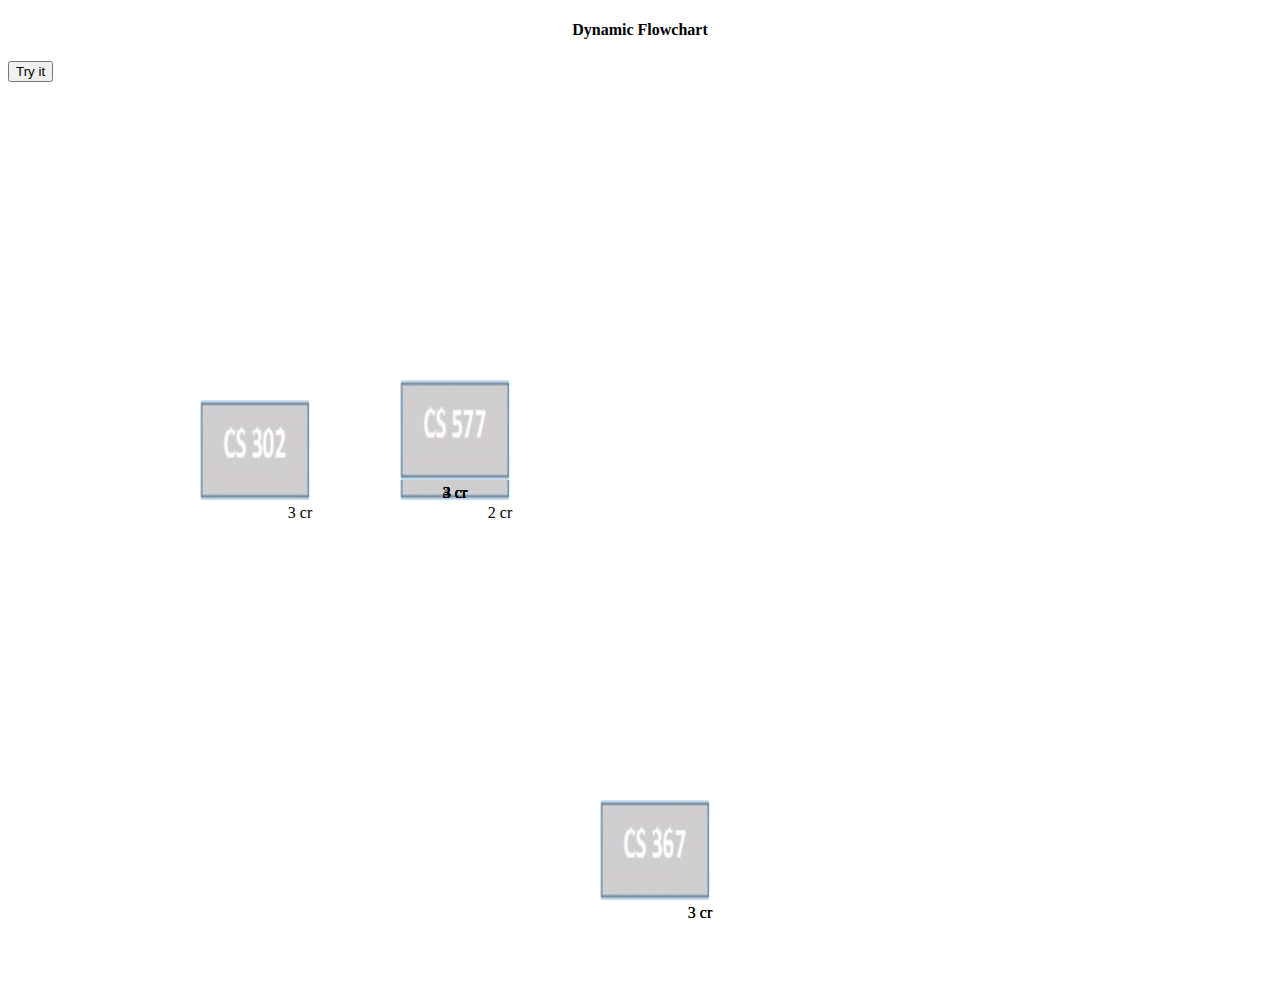
==== Dynamic_Flowchart/index.html @ b7fc39c9 "PICS" ====
<!DOCTYPE html>
<html lang="en">
<head>
	<meta charset="UTF-8">
	<title>Dynamic Flowchart</title>
	<script language="JavaScript">


	</script>
</head>
<body>
<center><h4>Dynamic Flowchart</h4></center>
<button type="button" onclick="myFunction()">Try it</button>


<!--CS 302-->
</DIV>
<DIV style="position: absolute; top:400px; left:200px; width:200px; height:200px">
	<a href="#" onMouseOver="return changeImage302()" onMouseOut= "return changeImageBack302()" ><img
			name="cs 302" src="CS302g.jpg" width="110" height="100" border="0"
			alt="javascript button"></a>
	<center>3 cr</center>
</DIV>


<!--cs252-->
<DIV style="position: absolute; top:400px; left:400px; width:200px; height:200px">
	<a href="#" onMouseOver="return changeImage252()" onMouseOut= "return changeImageBack252()" ><img
			name="cs 252" src="CS252g.jpg" width="110" height="100" border="0"
			alt="javascript button"></a>
	<center>2 cr</center>
</DIV>
<!--cs 354-->
<DIV style="position: absolute; top:190px; left:800px; width:110px; height:110px">
	<canvas id="Canvas 354" width="200" height="190">
	</canvas>
</DIV>
<DIV style="position: absolute; top:800px; left:600px; width:200px; height:200px">
	<a href="#" onMouseOver="return changeImage354()" onMouseOut= "return changeImageBack354()" ><img
			name="cs 354" src="CS354g.jpg" width="110" height="100" border="0"
			alt="javascript button"></a>
	<center>3 cr</center>
</DIV>
<!--cs 367-->
<DIV style="position: absolute; top:190px; left:400px; width:110px; height:110px">
	<canvas id="Canvas 367" width="200" height="190">
	</canvas>
</DIV>
<DIV style="position: absolute; top:800px; left:600px; width:200px; height:200px">
	<a href="#" onMouseOver="return changeImage367()" onMouseOut= "return changeImageBack367()" ><img
			name="cs 367" src="CS367g.jpg" width="110" height="100" border="0"
			alt="javascript button"></a>
	<center>3 cr</center>
</DIV>
<!--cs 352-->
<DIV style="position: absolute; top:190px; left:400px; width:110px; height:110px">
	<canvas id="Canvas 352" width="200" height="190">
	</canvas>
</DIV>
<DIV style="position: absolute; top:380px; left:400px; width:110px; height:110px">
	<a href="#" onMouseOver="return changeImage352()" onMouseOut= "return changeImageBack352()" ><img
			name="cs 352" src="CS352g.jpg" width="110" height="100" border="0"
			alt="javascript button"></a>
	<center>3 cr</center>
</DIV>
<!--cs 537-->
<DIV style="position: absolute; top:190px; left:400px; width:110px; height:110px">
	<canvas id="Canvas 537" width="200" height="190">
	</canvas>
</DIV>
<DIV style="position: absolute; top:380px; left:400px; width:110px; height:110px">
	<a href="#" onMouseOver="return changeImage537()" onMouseOut= "return changeImageBack537()" ><img
			name="cs 537" src="CS537g.jpg" width="110" height="100" border="0"
			alt="javascript button"></a>
	<center>4 cr</center>
</DIV>
<!--cs 536-->
<DIV style="position: absolute; top:190px; left:400px; width:110px; height:110px">
	<canvas id="Canvas 536" width="200" height="190">
	</canvas>
</DIV>
<DIV style="position: absolute; top:380px; left:400px; width:110px; height:110px">
	<a href="#" onMouseOver="return changeImage536()" onMouseOut= "return changeImageBack536()" ><img
			name="cs 536" src="CS536g.jpg" width="110" height="100" border="0"
			alt="javascript button"></a>
	<center>3 cr</center>
</DIV>
<!--cs 552-->
<DIV style="position: absolute; top:190px; left:400px; width:110px; height:110px">
	<canvas id="Canvas 552" width="200" height="190">
	</canvas>
</DIV>
<DIV style="position: absolute; top:380px; left:400px; width:110px; height:110px">
	<a href="#" onMouseOver="return changeImage552()" onMouseOut= "return changeImageBack552()" ><img
			name="cs 552" src="CS552g.jpg" width="110" height="100" border="0"
			alt="javascript button"></a>
	<center>3 cr</center>
</DIV>
<!--cs 240-->
<DIV style="position: absolute; top:190px; left:400px; width:110px; height:110px">
	<canvas id="Canvas 240" width="200" height="190">
	</canvas>
</DIV>
<DIV style="position: absolute; top:380px; left:400px; width:110px; height:110px">
	<a href="#" onMouseOver="return changeImage240()" onMouseOut= "return changeImageBack240()" ><img
			name="cs 240" src="CS240g.jpg" width="110" height="100" border="0"
			alt="javascript button"></a>
	<center>3 cr</center>
</DIV>
<!--cs 577-->
<DIV style="position: absolute; top:190px; left:400px; width:110px; height:110px">
	<canvas id="Canvas 577" width="200" height="190">
	</canvas>
</DIV>
<DIV style="position: absolute; top:380px; left:400px; width:110px; height:110px">
	<a href="#" onMouseOver="return changeImage577()" onMouseOut= "return changeImageBack577()" ><img
			name="cs 577" src="CS577g.jpg" width="110" height="100" border="0"
			alt="javascript button"></a>
	<center>3 cr</center>
</DIV>

<script>
    var myimgobj = document.images["cs 367"];
    function course(image, prereq, subseq, lecturer){
        this.image = image;
        this.prereq = prereq;
        this.lecturer = lecturer;
    }


    function changeImage367()
    {
        document.images["cs 367"].src= "http://youthvillage.co.za/wp-content/uploads/2013/11/antoine_dodson_dumb_and_dumber-14243.jpg";
        var c = document.getElementById("Canvas 367");
        var ctx = c.getContext("2d");
        ctx.moveTo(55,0);
        ctx.lineTo(55,190);
        ctx.strokeStyle = '#ff0000';
        ctx.stroke();
        changeImage302();


        return true;
    }
    function changeImageBack367()
    {
        document.images["cs 367"].src = "http://images.slideplayer.com/33/10125079/slides/slide_1.jpg";
        var c = document.getElementById("Canvas 367");
        var ctx = c.getContext("2d");
        ctx.moveTo(55,0);
        ctx.lineTo(55,190);
        ctx.strokeStyle = '#000000';
        ctx.stroke();
        changeImageBack302();
        return true;
    }
    function changeImage354()
    {
        document.images["cs 354"].src= "http://youthvillage.co.za/wp-content/uploads/2013/11/antoine_dodson_dumb_and_dumber-14243.jpg";
        var c = document.getElementById("Canvas 354");
        var ctx = c.getContext("2d");
        ctx.moveTo(55,0);
        ctx.lineTo(55,190);
        ctx.strokeStyle = '#ff0000';
        ctx.stroke();
        changeImage252();


        return true;
    }
    function changeImageBack354()
    {
        document.images["cs 354"].src = "http://images.slideplayer.com/33/10125079/slides/slide_1.jpg";
        var c = document.getElementById("Canvas 354");
        var ctx = c.getContext("2d");
        ctx.moveTo(55,0);
        ctx.lineTo(55,190);
        ctx.strokeStyle = '#000000';
        ctx.stroke();
        changeImageBack252();
        return true;
    }
    function changeImage302()
    {
        document.images["cs 302"].src= "http://youthvillage.co.za/wp-content/uploads/2013/11/antoine_dodson_dumb_and_dumber-14243.jpg";
        return true;
    }
    function changeImageBack302()
    {
        document.images["cs 302"].src = "https://i.imgflip.com/gjxdq.jpg";
        return true;
    }
    function changeImage252()
    {
        document.images["cs 252"].src= "http://youthvillage.co.za/wp-content/uploads/2013/11/antoine_dodson_dumb_and_dumber-14243.jpg";
        return true;
    }
    function changeImageBack252()
    {
        document.images["cs 252"].src = "https://i.imgflip.com/gjxdq.jpg";
        return true;
    }
</script>
</body>
</html>
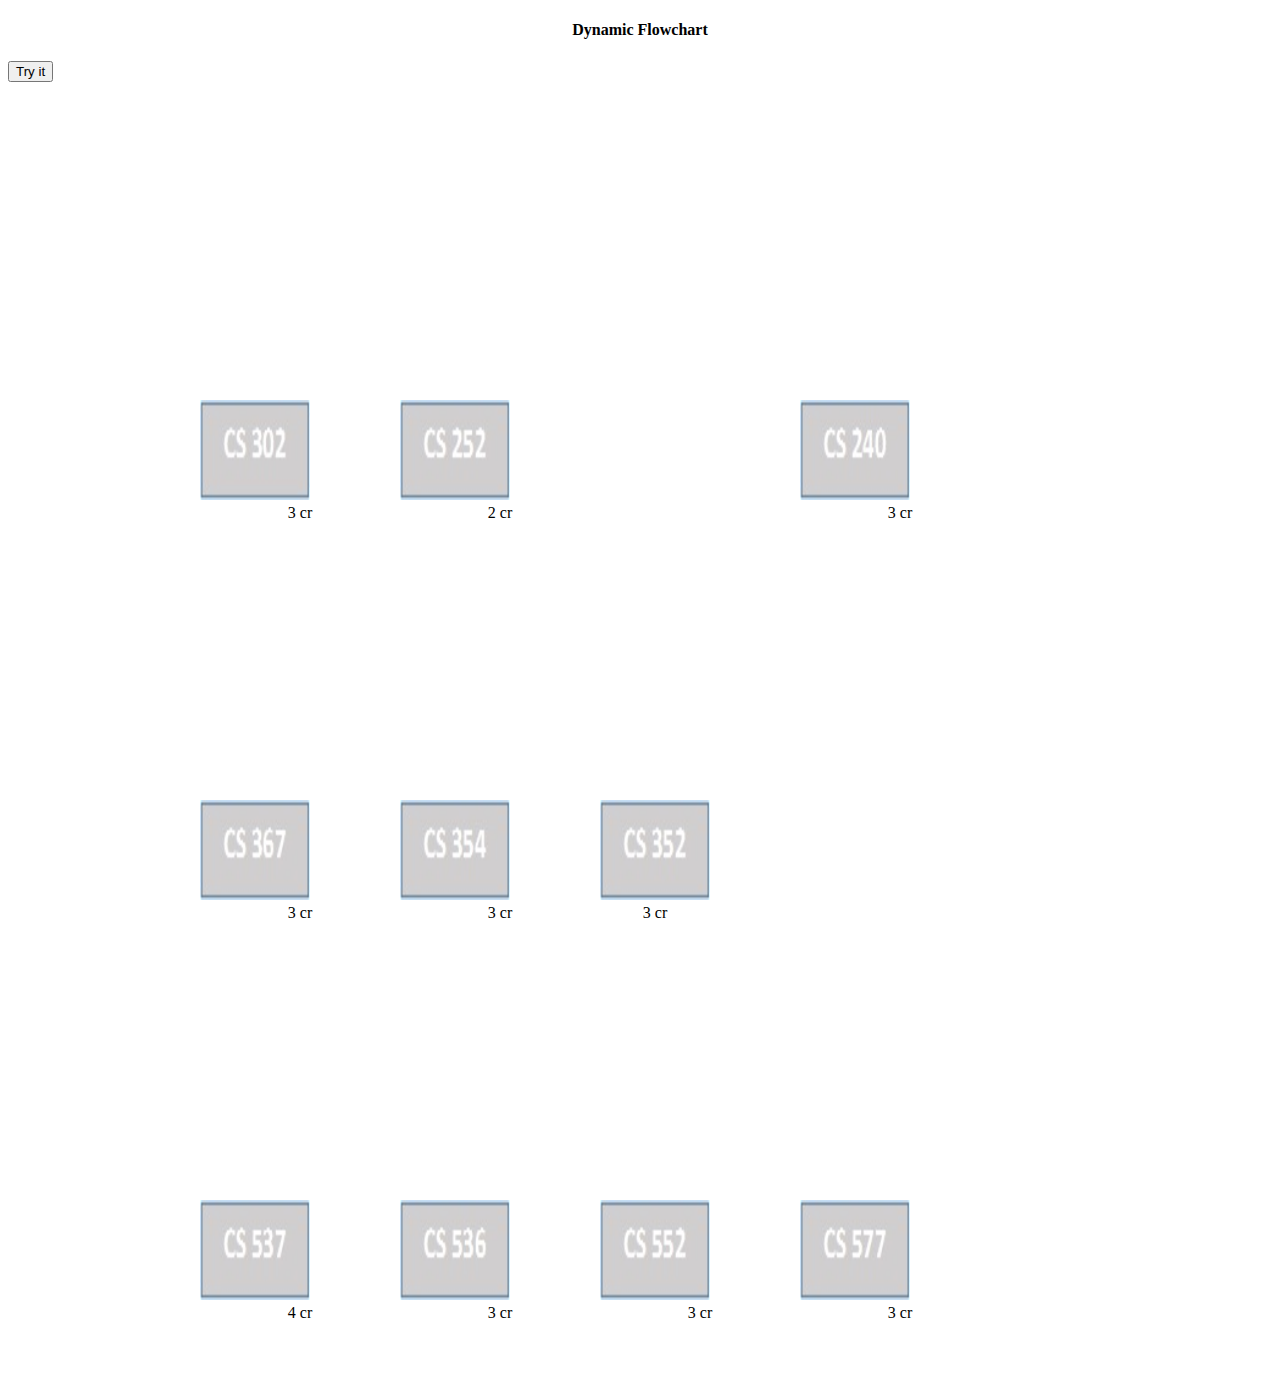
==== commit 0ba840e3: "Pic coor changed" ====
--- a/Dynamic_Flowchart/index.html
+++ b/Dynamic_Flowchart/index.html
@@ -35,7 +35,7 @@
 	<canvas id="Canvas 354" width="200" height="190">
 	</canvas>
 </DIV>
-<DIV style="position: absolute; top:800px; left:600px; width:200px; height:200px">
+<DIV style="position: absolute; top:800px; left:400px; width:200px; height:200px">
 	<a href="#" onMouseOver="return changeImage354()" onMouseOut= "return changeImageBack354()" ><img
 			name="cs 354" src="CS354g.jpg" width="110" height="100" border="0"
 			alt="javascript button"></a>
@@ -46,7 +46,7 @@
 	<canvas id="Canvas 367" width="200" height="190">
 	</canvas>
 </DIV>
-<DIV style="position: absolute; top:800px; left:600px; width:200px; height:200px">
+<DIV style="position: absolute; top:800px; left:200px; width:200px; height:200px">
 	<a href="#" onMouseOver="return changeImage367()" onMouseOut= "return changeImageBack367()" ><img
 			name="cs 367" src="CS367g.jpg" width="110" height="100" border="0"
 			alt="javascript button"></a>
@@ -57,7 +57,7 @@
 	<canvas id="Canvas 352" width="200" height="190">
 	</canvas>
 </DIV>
-<DIV style="position: absolute; top:380px; left:400px; width:110px; height:110px">
+<DIV style="position: absolute; top:800px; left:600px; width:110px; height:110px">
 	<a href="#" onMouseOver="return changeImage352()" onMouseOut= "return changeImageBack352()" ><img
 			name="cs 352" src="CS352g.jpg" width="110" height="100" border="0"
 			alt="javascript button"></a>
@@ -68,7 +68,7 @@
 	<canvas id="Canvas 537" width="200" height="190">
 	</canvas>
 </DIV>
-<DIV style="position: absolute; top:380px; left:400px; width:110px; height:110px">
+<DIV style="position: absolute; top:1200px; left:200px; width:200px; height:200px">
 	<a href="#" onMouseOver="return changeImage537()" onMouseOut= "return changeImageBack537()" ><img
 			name="cs 537" src="CS537g.jpg" width="110" height="100" border="0"
 			alt="javascript button"></a>
@@ -79,7 +79,7 @@
 	<canvas id="Canvas 536" width="200" height="190">
 	</canvas>
 </DIV>
-<DIV style="position: absolute; top:380px; left:400px; width:110px; height:110px">
+<DIV style="position: absolute; top:1200px; left:400px; width:200px; height:200px">
 	<a href="#" onMouseOver="return changeImage536()" onMouseOut= "return changeImageBack536()" ><img
 			name="cs 536" src="CS536g.jpg" width="110" height="100" border="0"
 			alt="javascript button"></a>
@@ -90,7 +90,7 @@
 	<canvas id="Canvas 552" width="200" height="190">
 	</canvas>
 </DIV>
-<DIV style="position: absolute; top:380px; left:400px; width:110px; height:110px">
+<DIV style="position: absolute; top:1200px; left:600px; width:200px; height:200px">
 	<a href="#" onMouseOver="return changeImage552()" onMouseOut= "return changeImageBack552()" ><img
 			name="cs 552" src="CS552g.jpg" width="110" height="100" border="0"
 			alt="javascript button"></a>
@@ -101,7 +101,7 @@
 	<canvas id="Canvas 240" width="200" height="190">
 	</canvas>
 </DIV>
-<DIV style="position: absolute; top:380px; left:400px; width:110px; height:110px">
+<DIV style="position: absolute; top:400px; left:800px; width:200px; height:200px">
 	<a href="#" onMouseOver="return changeImage240()" onMouseOut= "return changeImageBack240()" ><img
 			name="cs 240" src="CS240g.jpg" width="110" height="100" border="0"
 			alt="javascript button"></a>
@@ -112,7 +112,7 @@
 	<canvas id="Canvas 577" width="200" height="190">
 	</canvas>
 </DIV>
-<DIV style="position: absolute; top:380px; left:400px; width:110px; height:110px">
+<DIV style="position: absolute; top:1200px; left:800px; width:200px; height:200px">
 	<a href="#" onMouseOver="return changeImage577()" onMouseOut= "return changeImageBack577()" ><img
 			name="cs 577" src="CS577g.jpg" width="110" height="100" border="0"
 			alt="javascript button"></a>
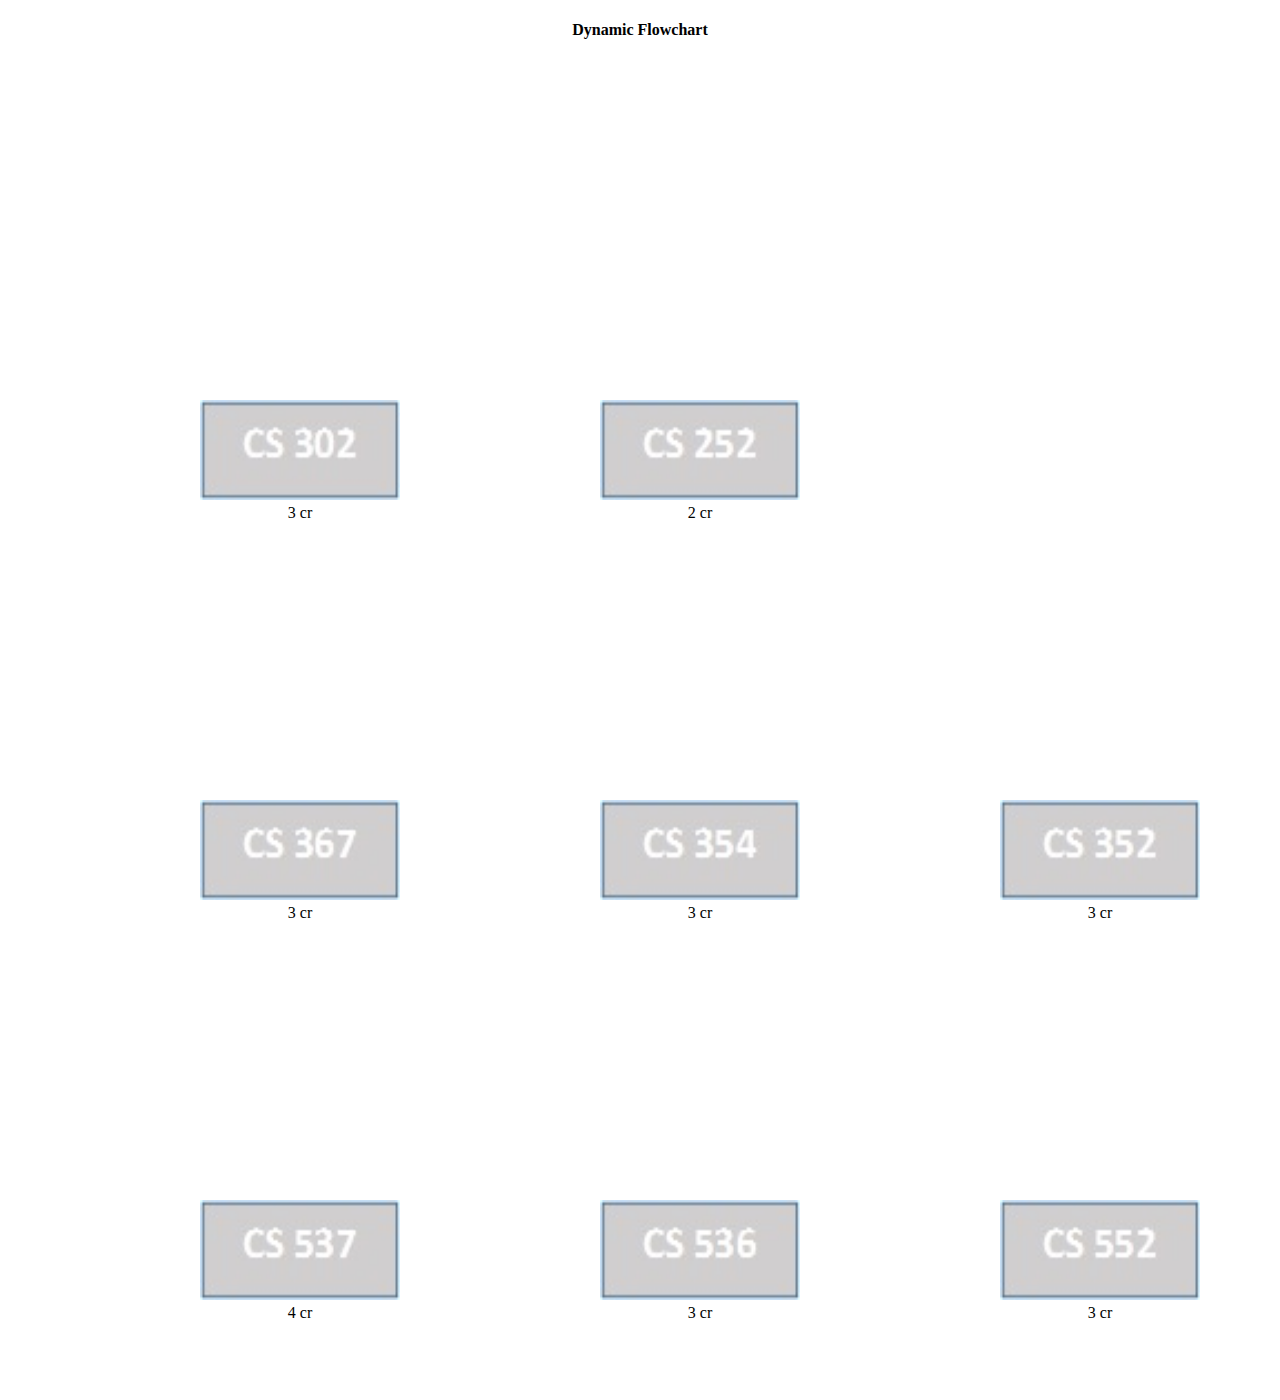
==== commit 0a67a916: "Add files via upload" ====
--- a/Dynamic_Flowchart/index.html
+++ b/Dynamic_Flowchart/index.html
@@ -1,123 +1,141 @@
 <!DOCTYPE html>
 <html lang="en">
 <head>
-	<meta charset="UTF-8">
-	<title>Dynamic Flowchart</title>
-	<script language="JavaScript">
-
-
-	</script>
+    <meta charset="UTF-8">
+    <title>Dynamic Flowchart</title>
+    <script language="JavaScript">
+
+    </script>
 </head>
 <body>
 <center><h4>Dynamic Flowchart</h4></center>
-<button type="button" onclick="myFunction()">Try it</button>
-
-
-<!--CS 302-->
-</DIV>
+
+<!--cs 352 canvas-->
+
+<DIV style="position: absolute; top:600px; left:600px; width:600px; height:200px">
+    <canvas id="Canvas 352" width="600" height="200">
+    </canvas>
+</DIV>
+<!--cs 354 canvas-->
+<DIV style="position: absolute; top:600px; left:600px; width:100px; height:200px">
+    <canvas id="Canvas 354" width="200" height="200">
+    </canvas>
+</DIV>
+
+
+<!--cs 367 canvas-->
+<DIV style="position: absolute; top:600px; left:200px; width:100px; height:200px">
+    <canvas id="Canvas 367" width="200" height="200">
+    </canvas>
+</DIV>
+
+
+<!--cs 552 canvas-->
+<DIV style="position: absolute; top:1000px; left:200px; width:1000px; height:200px">
+    <canvas id="Canvas 552" width="1000" height="200">
+    </canvas>
+</DIV>
+
+<!--cs 537 canvas-->
+<DIV style="position: absolute; top:1000px; left:200px; width:1000px; height:200px">
+    <canvas id="Canvas 537" width="1000" height="200">
+    </canvas>
+</DIV>
+
+<!--cs 536 canvas-->
+<DIV style="position: absolute; top:1000px; left:200px; width:600px; height:200px">
+    <canvas id="Canvas 536" width="600" height="200">
+    </canvas>
+</DIV>
+
+
+<!--cs 577 canvas-->
+<DIV style="position: absolute; top:600px; left:200px; width:1400px; height:600px">
+    <canvas id="Canvas 577" width="1400" height="600">
+    </canvas>
+</DIV>
+
+
+<!--cs 302-->
 <DIV style="position: absolute; top:400px; left:200px; width:200px; height:200px">
-	<a href="#" onMouseOver="return changeImage302()" onMouseOut= "return changeImageBack302()" ><img
-			name="cs 302" src="CS302g.jpg" width="110" height="100" border="0"
-			alt="javascript button"></a>
-	<center>3 cr</center>
-</DIV>
-
+    <a href="#" onMouseOver="return changeImage302()" onMouseOut= "return changeImageBack302()" ><img
+            name="cs 302" src="CS302g.jpg" width="200" height="100" border="0"
+            alt="javascript button"></a>
+    <center>3 cr</center>
+</DIV>
 
 <!--cs252-->
-<DIV style="position: absolute; top:400px; left:400px; width:200px; height:200px">
-	<a href="#" onMouseOver="return changeImage252()" onMouseOut= "return changeImageBack252()" ><img
-			name="cs 252" src="CS252g.jpg" width="110" height="100" border="0"
-			alt="javascript button"></a>
-	<center>2 cr</center>
+<DIV style="position: absolute; top:400px; left:600px; width:200px; height:200px">
+    <a href="#" onMouseOver="return changeImage252()" onMouseOut= "return changeImageBack252()" ><img
+            name="cs 252" src="CS252g.jpg" width="200" height="100" border="0"
+            alt="javascript button"></a>
+    <center>2 cr</center>
 </DIV>
 <!--cs 354-->
-<DIV style="position: absolute; top:190px; left:800px; width:110px; height:110px">
-	<canvas id="Canvas 354" width="200" height="190">
-	</canvas>
-</DIV>
-<DIV style="position: absolute; top:800px; left:400px; width:200px; height:200px">
-	<a href="#" onMouseOver="return changeImage354()" onMouseOut= "return changeImageBack354()" ><img
-			name="cs 354" src="CS354g.jpg" width="110" height="100" border="0"
-			alt="javascript button"></a>
-	<center>3 cr</center>
+
+<DIV style="position: absolute; top:800px; left:600px; width:200px; height:200px">
+    <a href="#" onMouseOver="return changeImage354()" onMouseOut= "return changeImageBack354()" ><img
+            name="cs 354" src="CS354g.jpg" width="200" height="100" border="0"
+            alt="javascript button"></a>
+    <center>3 cr</center>
 </DIV>
 <!--cs 367-->
-<DIV style="position: absolute; top:190px; left:400px; width:110px; height:110px">
-	<canvas id="Canvas 367" width="200" height="190">
-	</canvas>
-</DIV>
+
 <DIV style="position: absolute; top:800px; left:200px; width:200px; height:200px">
-	<a href="#" onMouseOver="return changeImage367()" onMouseOut= "return changeImageBack367()" ><img
-			name="cs 367" src="CS367g.jpg" width="110" height="100" border="0"
-			alt="javascript button"></a>
-	<center>3 cr</center>
+    <a href="#" onMouseOver="return changeImage367()" onMouseOut= "return changeImageBack367()" ><img
+            name="cs 367" src="CS367g.jpg" width="200" height="100" border="0"
+            alt="javascript button"></a>
+    <center>3 cr</center>
 </DIV>
 <!--cs 352-->
-<DIV style="position: absolute; top:190px; left:400px; width:110px; height:110px">
-	<canvas id="Canvas 352" width="200" height="190">
-	</canvas>
-</DIV>
-<DIV style="position: absolute; top:800px; left:600px; width:110px; height:110px">
-	<a href="#" onMouseOver="return changeImage352()" onMouseOut= "return changeImageBack352()" ><img
-			name="cs 352" src="CS352g.jpg" width="110" height="100" border="0"
-			alt="javascript button"></a>
-	<center>3 cr</center>
+
+<DIV style="position: absolute; top:800px; left:1000px; width:200px; height:200px">
+    <a href="#" onMouseOver="return changeImage352()" onMouseOut= "return changeImageBack352()" ><img
+            name="cs 352" src="CS352g.jpg" width="200" height="100" border="0"
+            alt="javascript button"></a>
+    <center>3 cr</center>
 </DIV>
 <!--cs 537-->
-<DIV style="position: absolute; top:190px; left:400px; width:110px; height:110px">
-	<canvas id="Canvas 537" width="200" height="190">
-	</canvas>
-</DIV>
+
 <DIV style="position: absolute; top:1200px; left:200px; width:200px; height:200px">
-	<a href="#" onMouseOver="return changeImage537()" onMouseOut= "return changeImageBack537()" ><img
-			name="cs 537" src="CS537g.jpg" width="110" height="100" border="0"
-			alt="javascript button"></a>
-	<center>4 cr</center>
+    <a href="#" onMouseOver="return changeImage537()" onMouseOut= "return changeImageBack537()" ><img
+            name="cs 537" src="CS537g.jpg" width="200" height="100" border="0"
+            alt="javascript button"></a>
+    <center>4 cr</center>
 </DIV>
 <!--cs 536-->
-<DIV style="position: absolute; top:190px; left:400px; width:110px; height:110px">
-	<canvas id="Canvas 536" width="200" height="190">
-	</canvas>
-</DIV>
-<DIV style="position: absolute; top:1200px; left:400px; width:200px; height:200px">
-	<a href="#" onMouseOver="return changeImage536()" onMouseOut= "return changeImageBack536()" ><img
-			name="cs 536" src="CS536g.jpg" width="110" height="100" border="0"
-			alt="javascript button"></a>
-	<center>3 cr</center>
+
+<DIV style="position: absolute; top:1200px; left:600px; width:200px; height:200px">
+    <a href="#" onMouseOver="return changeImage536()" onMouseOut= "return changeImageBack536()" ><img
+            name="cs 536" src="CS536g.jpg" width="200" height="100" border="0"
+            alt="javascript button"></a>
+    <center>3 cr</center>
 </DIV>
 <!--cs 552-->
-<DIV style="position: absolute; top:190px; left:400px; width:110px; height:110px">
-	<canvas id="Canvas 552" width="200" height="190">
-	</canvas>
-</DIV>
-<DIV style="position: absolute; top:1200px; left:600px; width:200px; height:200px">
-	<a href="#" onMouseOver="return changeImage552()" onMouseOut= "return changeImageBack552()" ><img
-			name="cs 552" src="CS552g.jpg" width="110" height="100" border="0"
-			alt="javascript button"></a>
-	<center>3 cr</center>
+
+<DIV style="position: absolute; top:1200px; left:1000px; width:200px; height:200px">
+    <a href="#" onMouseOver="return changeImage552()" onMouseOut= "return changeImageBack552()" ><img
+            name="cs 552" src="CS552g.jpg" width="200" height="100" border="0"
+            alt="javascript button"></a>
+    <center>3 cr</center>
 </DIV>
 <!--cs 240-->
-<DIV style="position: absolute; top:190px; left:400px; width:110px; height:110px">
-	<canvas id="Canvas 240" width="200" height="190">
-	</canvas>
-</DIV>
-<DIV style="position: absolute; top:400px; left:800px; width:200px; height:200px">
-	<a href="#" onMouseOver="return changeImage240()" onMouseOut= "return changeImageBack240()" ><img
-			name="cs 240" src="CS240g.jpg" width="110" height="100" border="0"
-			alt="javascript button"></a>
-	<center>3 cr</center>
+
+<DIV style="position: absolute; top:400px; left:1400px; width:200px; height:200px">
+    <a href="#" onMouseOver="return changeImage240()" onMouseOut= "return changeImageBack240()" ><img
+            name="cs 240" src="CS240g.jpg" width="200" height="100" border="0"
+            alt="javascript button"></a>
+    <center>3 cr</center>
 </DIV>
 <!--cs 577-->
-<DIV style="position: absolute; top:190px; left:400px; width:110px; height:110px">
-	<canvas id="Canvas 577" width="200" height="190">
-	</canvas>
-</DIV>
-<DIV style="position: absolute; top:1200px; left:800px; width:200px; height:200px">
-	<a href="#" onMouseOver="return changeImage577()" onMouseOut= "return changeImageBack577()" ><img
-			name="cs 577" src="CS577g.jpg" width="110" height="100" border="0"
-			alt="javascript button"></a>
-	<center>3 cr</center>
-</DIV>
+
+<DIV style="position: absolute; top:1200px; left:1400px; width:200px; height:200px">
+    <a href="#" onMouseOver="return changeImage577()" onMouseOut= "return changeImageBack577()" ><img
+            name="cs 577" src="CS577g.jpg" width="200" height="100" border="0"
+            alt="javascript button"></a>
+    <center>3 cr</center>
+</DIV>
+
 
 <script>
     var myimgobj = document.images["cs 367"];
@@ -126,84 +144,217 @@
         this.prereq = prereq;
         this.lecturer = lecturer;
     }
-
+    var c = 1;
+    function changeImage352()
+    {
+        document.images["cs 352"].src= "CS352b.jpg";
+        var c = document.getElementById("Canvas 352");
+        var ctx = c.getContext("2d");
+        ctx.moveTo(100,0);
+        ctx.lineTo(100,100);
+        ctx.lineTo(500,100);
+        ctx.lineTo(500,200);
+        ctx.strokeStyle = '#ff0000';
+        ctx.stroke();
+        changeImage252();
+        return true;
+    }
+    function changeImageBack352()
+    {
+        document.images["cs 352"].src= "CS352g.jpg";
+        var c = document.getElementById("Canvas 352");
+        var ctx = c.getContext("2d");
+        ctx.clearRect(0, 0, c.width, c.height);
+        changeImageBack252();
+        return true;
+    }
+    function changeImage240()
+    {
+        document.images["cs 240"].src= "CS240b.jpg";
+
+        return true;
+    }
+    function changeImageBack240()
+    {
+        document.images["cs 240"].src= "CS240g.jpg";
+
+        return true;
+    }
+    function changeImage577()
+    {
+        document.images["cs 577"].src= "CS577b.jpg";
+        var c = document.getElementById("Canvas 577");
+        var ctx = c.getContext("2d");
+        ctx.moveTo(1300,0);
+        ctx.lineTo(1300,600);
+        ctx.moveTo(100, 400);
+        ctx.lineTo(100, 500);
+        ctx.lineTo(1300,500);
+        ctx.strokeStyle = '#ff0000';
+        ctx.stroke();
+        changeImage367();
+        changeImage240();
+
+        return true;
+    }
+    function changeImageBack577()
+    {
+        document.images["cs 577"].src= "CS577g.jpg";
+        var c = document.getElementById("Canvas 577");
+        var ctx = c.getContext("2d");
+        ctx.clearRect(0, 0, c.width, c.height);
+        changeImageBack367();
+        changeImageBack240();
+        return true;
+    }
+    function changeImage552()
+    {
+        document.images["cs 552"].src= "CS552b.jpg";
+        var c = document.getElementById("Canvas 552");
+        var ctx = c.getContext("2d");
+        ctx.moveTo(900,0);
+        ctx.lineTo(900,200);
+        ctx.moveTo(900,100);
+        ctx.lineTo(100,100);
+        ctx.lineTo(100,0);
+        ctx.strokeStyle = '#ff0000';
+        ctx.stroke();
+        changeImage367();
+        changeImage352();
+        return true;
+    }
+    function changeImageBack552()
+    {
+        document.images["cs 552"].src= "CS552g.jpg";
+        var c = document.getElementById("Canvas 552");
+        var ctx = c.getContext("2d");
+        ctx.clearRect(0, 0, c.width, c.height);
+        changeImageBack367();
+        changeImageBack352();
+        return true;
+    }
+    function changeImage536()
+    {
+        document.images["cs 536"].src= "CS536b.jpg";
+        var c = document.getElementById("Canvas 536");
+        var ctx = c.getContext("2d");
+        ctx.moveTo(500,0);
+        ctx.lineTo(500,200);
+        ctx.moveTo(500,100);
+        ctx.lineTo(100,100);
+        ctx.lineTo(100,0);
+        ctx.strokeStyle = '#ff0000';
+        ctx.stroke();
+        changeImage367();
+        changeImage354();
+
+        return true;
+    }
+    function changeImageBack536()
+    {
+        document.images["cs 536"].src= "CS536g.jpg";
+        var c = document.getElementById("Canvas 536");
+        var ctx = c.getContext("2d");
+        ctx.clearRect(0, 0, c.width, c.height);
+        changeImageBack367();
+        changeImageBack354();
+        return true;
+    }
+    function changeImage537()
+    {
+        document.images["cs 537"].src= "CS537b.jpg";
+        var c = document.getElementById("Canvas 537");
+        var ctx = c.getContext("2d");
+        ctx.moveTo(100,0);
+        ctx.lineTo(100,200);
+        ctx.moveTo(100,100);
+        ctx.lineTo(500,100);
+        ctx.lineTo(500,0);
+        ctx.strokeStyle = '#ff0000';
+        ctx.stroke();
+        changeImage367();
+        changeImage354();
+
+        return true;
+    }
+    function changeImageBack537()
+    {
+        document.images["cs 537"].src= "CS537g.jpg";
+        var c = document.getElementById("Canvas 537");
+        var ctx = c.getContext("2d");
+        ctx.clearRect(0, 0, c.width, c.height);
+
+        changeImageBack367();
+        changeImageBack354();
+        return true;
+    }
 
     function changeImage367()
     {
-        document.images["cs 367"].src= "http://youthvillage.co.za/wp-content/uploads/2013/11/antoine_dodson_dumb_and_dumber-14243.jpg";
+        document.images["cs 367"].src= "CS367b.jpg";
         var c = document.getElementById("Canvas 367");
         var ctx = c.getContext("2d");
-        ctx.moveTo(55,0);
-        ctx.lineTo(55,190);
+        ctx.moveTo(100,0);
+        ctx.lineTo(100,200);
         ctx.strokeStyle = '#ff0000';
         ctx.stroke();
         changeImage302();
 
-
         return true;
     }
     function changeImageBack367()
     {
-        document.images["cs 367"].src = "http://images.slideplayer.com/33/10125079/slides/slide_1.jpg";
+        document.images["cs 367"].src = "CS367g.jpg";
         var c = document.getElementById("Canvas 367");
         var ctx = c.getContext("2d");
-        ctx.moveTo(55,0);
-        ctx.lineTo(55,190);
-        ctx.strokeStyle = '#000000';
-        ctx.stroke();
+        ctx.clearRect(0, 0, c.width, c.height);
+
         changeImageBack302();
         return true;
     }
     function changeImage354()
     {
-        document.images["cs 354"].src= "http://youthvillage.co.za/wp-content/uploads/2013/11/antoine_dodson_dumb_and_dumber-14243.jpg";
+        document.images["cs 354"].src= "CS354b.jpg";
         var c = document.getElementById("Canvas 354");
         var ctx = c.getContext("2d");
-        ctx.moveTo(55,0);
-        ctx.lineTo(55,190);
+        ctx.moveTo(100,0);
+        ctx.lineTo(100,200);
         ctx.strokeStyle = '#ff0000';
         ctx.stroke();
         changeImage252();
 
-
         return true;
     }
     function changeImageBack354()
     {
-        document.images["cs 354"].src = "http://images.slideplayer.com/33/10125079/slides/slide_1.jpg";
+        document.images["cs 354"].src = "CS354g.jpg";
         var c = document.getElementById("Canvas 354");
         var ctx = c.getContext("2d");
-        ctx.moveTo(55,0);
-        ctx.lineTo(55,190);
-        ctx.strokeStyle = '#000000';
-        ctx.stroke();
+        ctx.clearRect(0, 0, c.width, c.height);
+
         changeImageBack252();
         return true;
     }
     function changeImage302()
     {
-        document.images["cs 302"].src= "http://youthvillage.co.za/wp-content/uploads/2013/11/antoine_dodson_dumb_and_dumber-14243.jpg";
+        document.images["cs 302"].src= "CS302b.jpg";
         return true;
     }
     function changeImageBack302()
     {
-        document.images["cs 302"].src = "https://i.imgflip.com/gjxdq.jpg";
+        document.images["cs 302"].src = "CS302g.jpg";
         return true;
     }
     function changeImage252()
     {
-        document.images["cs 252"].src= "http://youthvillage.co.za/wp-content/uploads/2013/11/antoine_dodson_dumb_and_dumber-14243.jpg";
+        document.images["cs 252"].src= "CS252b.jpg";
         return true;
     }
     function changeImageBack252()
     {
-        document.images["cs 252"].src = "https://i.imgflip.com/gjxdq.jpg";
+        document.images["cs 252"].src = "CS252g.jpg";
         return true;
     }
 </script>
 </body>
-</html>
-
-
-
-
+</html>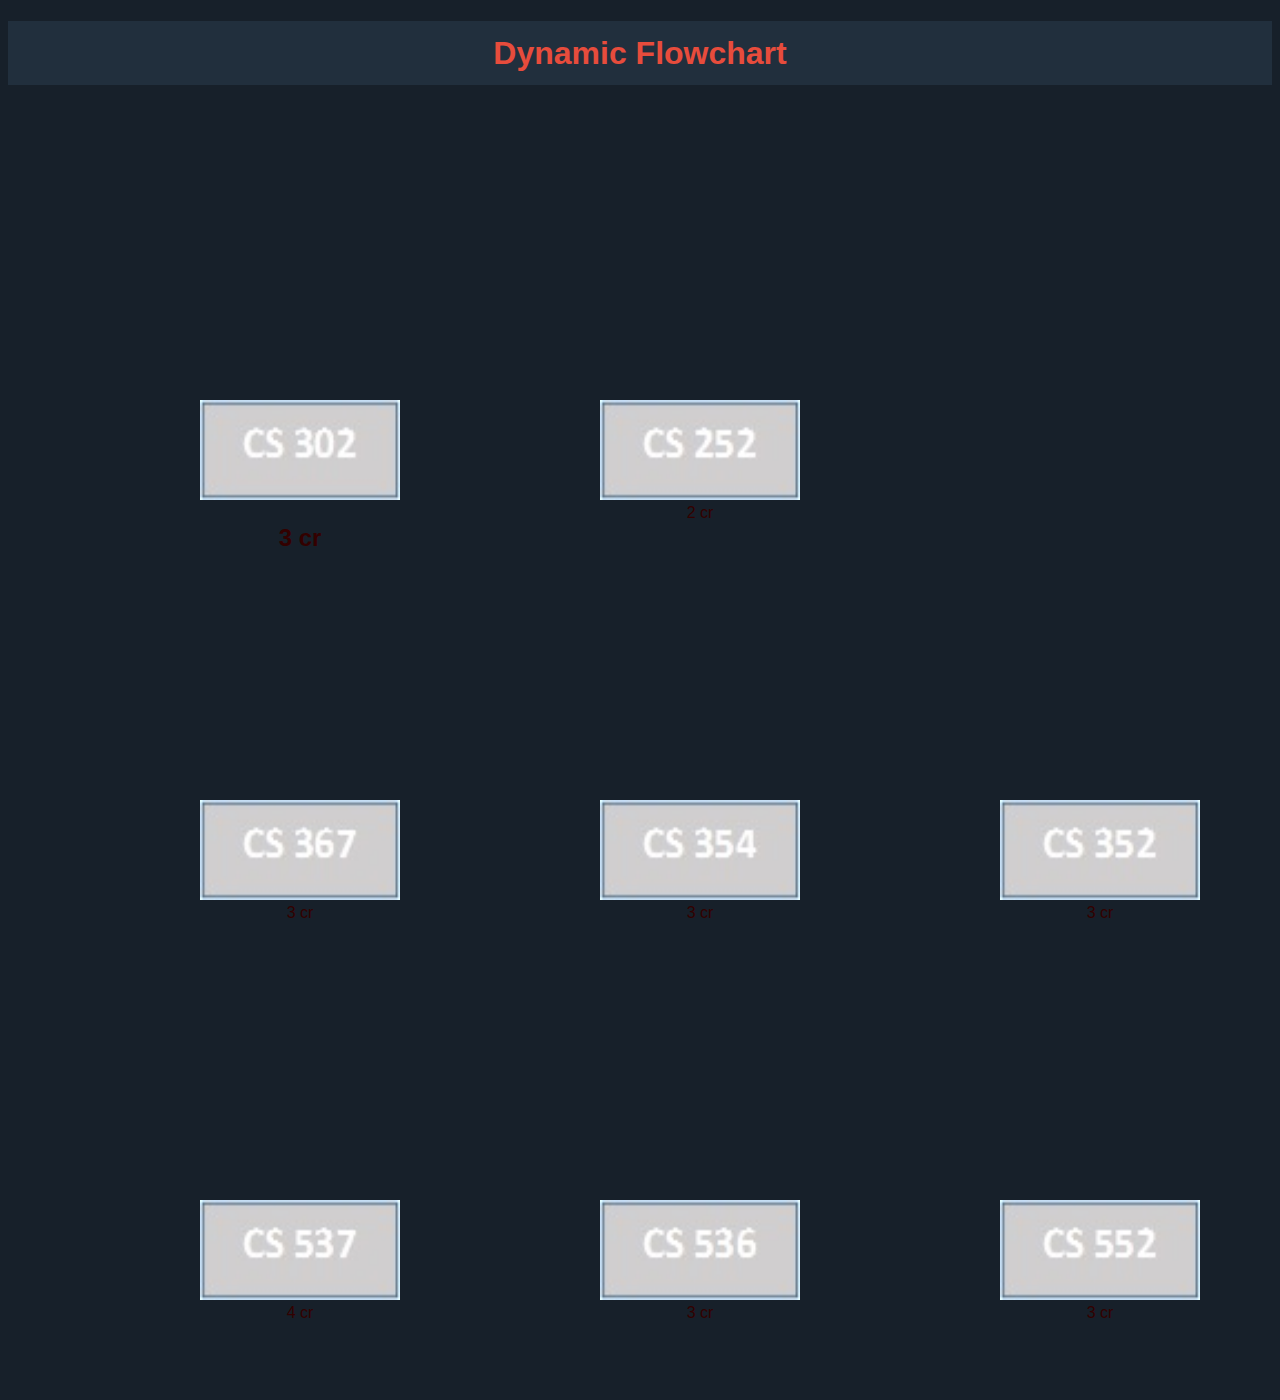
==== commit ec0785ac: "css pics" ====
--- a/Dynamic_Flowchart/index.html
+++ b/Dynamic_Flowchart/index.html
@@ -1,139 +1,140 @@
 <!DOCTYPE html>
 <html lang="en">
 <head>
-    <meta charset="UTF-8">
-    <title>Dynamic Flowchart</title>
-    <script language="JavaScript">
-
-    </script>
+	<meta charset="UTF-8">
+	<link href = "flowchart.css" rel = "stylesheet">
+	<title>Dynamic Flowchart</title>
+	<script language="JavaScript">
+
+	</script>
 </head>
 <body>
-<center><h4>Dynamic Flowchart</h4></center>
+<center><h1>Dynamic Flowchart</h1></center>
 
 <!--cs 352 canvas-->
 
 <DIV style="position: absolute; top:600px; left:600px; width:600px; height:200px">
-    <canvas id="Canvas 352" width="600" height="200">
-    </canvas>
+	<canvas id="Canvas 352" width="600" height="200">
+	</canvas>
 </DIV>
 <!--cs 354 canvas-->
 <DIV style="position: absolute; top:600px; left:600px; width:100px; height:200px">
-    <canvas id="Canvas 354" width="200" height="200">
-    </canvas>
+	<canvas id="Canvas 354" width="200" height="200">
+	</canvas>
 </DIV>
 
 
 <!--cs 367 canvas-->
 <DIV style="position: absolute; top:600px; left:200px; width:100px; height:200px">
-    <canvas id="Canvas 367" width="200" height="200">
-    </canvas>
+	<canvas id="Canvas 367" width="200" height="200">
+	</canvas>
 </DIV>
 
 
 <!--cs 552 canvas-->
 <DIV style="position: absolute; top:1000px; left:200px; width:1000px; height:200px">
-    <canvas id="Canvas 552" width="1000" height="200">
-    </canvas>
+	<canvas id="Canvas 552" width="1000" height="200">
+	</canvas>
 </DIV>
 
 <!--cs 537 canvas-->
 <DIV style="position: absolute; top:1000px; left:200px; width:1000px; height:200px">
-    <canvas id="Canvas 537" width="1000" height="200">
-    </canvas>
+	<canvas id="Canvas 537" width="1000" height="200">
+	</canvas>
 </DIV>
 
 <!--cs 536 canvas-->
 <DIV style="position: absolute; top:1000px; left:200px; width:600px; height:200px">
-    <canvas id="Canvas 536" width="600" height="200">
-    </canvas>
+	<canvas id="Canvas 536" width="600" height="200">
+	</canvas>
 </DIV>
 
 
 <!--cs 577 canvas-->
 <DIV style="position: absolute; top:600px; left:200px; width:1400px; height:600px">
-    <canvas id="Canvas 577" width="1400" height="600">
-    </canvas>
+	<canvas id="Canvas 577" width="1400" height="600">
+	</canvas>
 </DIV>
 
 
 <!--cs 302-->
 <DIV style="position: absolute; top:400px; left:200px; width:200px; height:200px">
-    <a href="#" onMouseOver="return changeImage302()" onMouseOut= "return changeImageBack302()" ><img
-            name="cs 302" src="CS302g.jpg" width="200" height="100" border="0"
-            alt="javascript button"></a>
-    <center>3 cr</center>
+	<a href="#" onMouseOver="return changeImage302()" onMouseOut= "return changeImageBack302()" ><img
+			name="cs 302" src="CS302g.jpg" width="200" height="100" border="0"
+			alt="javascript button"></a>
+	<h2><center>3 cr</center></h2>
 </DIV>
 
 <!--cs252-->
 <DIV style="position: absolute; top:400px; left:600px; width:200px; height:200px">
-    <a href="#" onMouseOver="return changeImage252()" onMouseOut= "return changeImageBack252()" ><img
-            name="cs 252" src="CS252g.jpg" width="200" height="100" border="0"
-            alt="javascript button"></a>
-    <center>2 cr</center>
+	<a href="#" onMouseOver="return changeImage252()" onMouseOut= "return changeImageBack252()" ><img
+			name="cs 252" src="CS252g.jpg" width="200" height="100" border="0"
+			alt="javascript button"></a>
+	<center>2 cr</center>
 </DIV>
 <!--cs 354-->
 
 <DIV style="position: absolute; top:800px; left:600px; width:200px; height:200px">
-    <a href="#" onMouseOver="return changeImage354()" onMouseOut= "return changeImageBack354()" ><img
-            name="cs 354" src="CS354g.jpg" width="200" height="100" border="0"
-            alt="javascript button"></a>
-    <center>3 cr</center>
+	<a href="#" onMouseOver="return changeImage354()" onMouseOut= "return changeImageBack354()" ><img
+			name="cs 354" src="CS354g.jpg" width="200" height="100" border="0"
+			alt="javascript button"></a>
+	<center>3 cr</center>
 </DIV>
 <!--cs 367-->
 
 <DIV style="position: absolute; top:800px; left:200px; width:200px; height:200px">
-    <a href="#" onMouseOver="return changeImage367()" onMouseOut= "return changeImageBack367()" ><img
-            name="cs 367" src="CS367g.jpg" width="200" height="100" border="0"
-            alt="javascript button"></a>
-    <center>3 cr</center>
+	<a href="#" onMouseOver="return changeImage367()" onMouseOut= "return changeImageBack367()" ><img
+			name="cs 367" src="CS367g.jpg" width="200" height="100" border="0"
+			alt="javascript button"></a>
+	<center>3 cr</center>
 </DIV>
 <!--cs 352-->
 
 <DIV style="position: absolute; top:800px; left:1000px; width:200px; height:200px">
-    <a href="#" onMouseOver="return changeImage352()" onMouseOut= "return changeImageBack352()" ><img
-            name="cs 352" src="CS352g.jpg" width="200" height="100" border="0"
-            alt="javascript button"></a>
-    <center>3 cr</center>
+	<a href="#" onMouseOver="return changeImage352()" onMouseOut= "return changeImageBack352()" ><img
+			name="cs 352" src="CS352g.jpg" width="200" height="100" border="0"
+			alt="javascript button"></a>
+	<center>3 cr</center>
 </DIV>
 <!--cs 537-->
 
 <DIV style="position: absolute; top:1200px; left:200px; width:200px; height:200px">
-    <a href="#" onMouseOver="return changeImage537()" onMouseOut= "return changeImageBack537()" ><img
-            name="cs 537" src="CS537g.jpg" width="200" height="100" border="0"
-            alt="javascript button"></a>
-    <center>4 cr</center>
+	<a href="#" onMouseOver="return changeImage537()" onMouseOut= "return changeImageBack537()" ><img
+			name="cs 537" src="CS537g.jpg" width="200" height="100" border="0"
+			alt="javascript button"></a>
+	<center>4 cr</center>
 </DIV>
 <!--cs 536-->
 
 <DIV style="position: absolute; top:1200px; left:600px; width:200px; height:200px">
-    <a href="#" onMouseOver="return changeImage536()" onMouseOut= "return changeImageBack536()" ><img
-            name="cs 536" src="CS536g.jpg" width="200" height="100" border="0"
-            alt="javascript button"></a>
-    <center>3 cr</center>
+	<a href="#" onMouseOver="return changeImage536()" onMouseOut= "return changeImageBack536()" ><img
+			name="cs 536" src="CS536g.jpg" width="200" height="100" border="0"
+			alt="javascript button"></a>
+	<center>3 cr</center>
 </DIV>
 <!--cs 552-->
 
 <DIV style="position: absolute; top:1200px; left:1000px; width:200px; height:200px">
-    <a href="#" onMouseOver="return changeImage552()" onMouseOut= "return changeImageBack552()" ><img
-            name="cs 552" src="CS552g.jpg" width="200" height="100" border="0"
-            alt="javascript button"></a>
-    <center>3 cr</center>
+	<a href="#" onMouseOver="return changeImage552()" onMouseOut= "return changeImageBack552()" ><img
+			name="cs 552" src="CS552g.jpg" width="200" height="100" border="0"
+			alt="javascript button"></a>
+	<center>3 cr</center>
 </DIV>
 <!--cs 240-->
 
 <DIV style="position: absolute; top:400px; left:1400px; width:200px; height:200px">
-    <a href="#" onMouseOver="return changeImage240()" onMouseOut= "return changeImageBack240()" ><img
-            name="cs 240" src="CS240g.jpg" width="200" height="100" border="0"
-            alt="javascript button"></a>
-    <center>3 cr</center>
+	<a href="#" onMouseOver="return changeImage240()" onMouseOut= "return changeImageBack240()" ><img
+			name="cs 240" src="CS240g.jpg" width="200" height="100" border="0"
+			alt="javascript button"></a>
+	<center>3 cr</center>
 </DIV>
 <!--cs 577-->
 
 <DIV style="position: absolute; top:1200px; left:1400px; width:200px; height:200px">
-    <a href="#" onMouseOver="return changeImage577()" onMouseOut= "return changeImageBack577()" ><img
-            name="cs 577" src="CS577g.jpg" width="200" height="100" border="0"
-            alt="javascript button"></a>
-    <center>3 cr</center>
+	<a href="#" onMouseOver="return changeImage577()" onMouseOut= "return changeImageBack577()" ><img
+			name="cs 577" src="CS577g.jpg" width="200" height="100" border="0"
+			alt="javascript button"></a>
+	<center>3 cr</center>
 </DIV>
 
 
--- a/Dynamic_Flowchart/flowchart.css
+++ b/Dynamic_Flowchart/flowchart.css
@@ -0,0 +1,12 @@
+body { background-color: #17202a   ;
+	color: #330000;
+	font-family: Verdana, Arial, sans-serif; }
+
+h1 { background-color: #212f3d ;
+	color: #e74c3c ;
+	line-height: 200%;
+	text-align: center; }
+
+div { font-size: medium;
+
+}
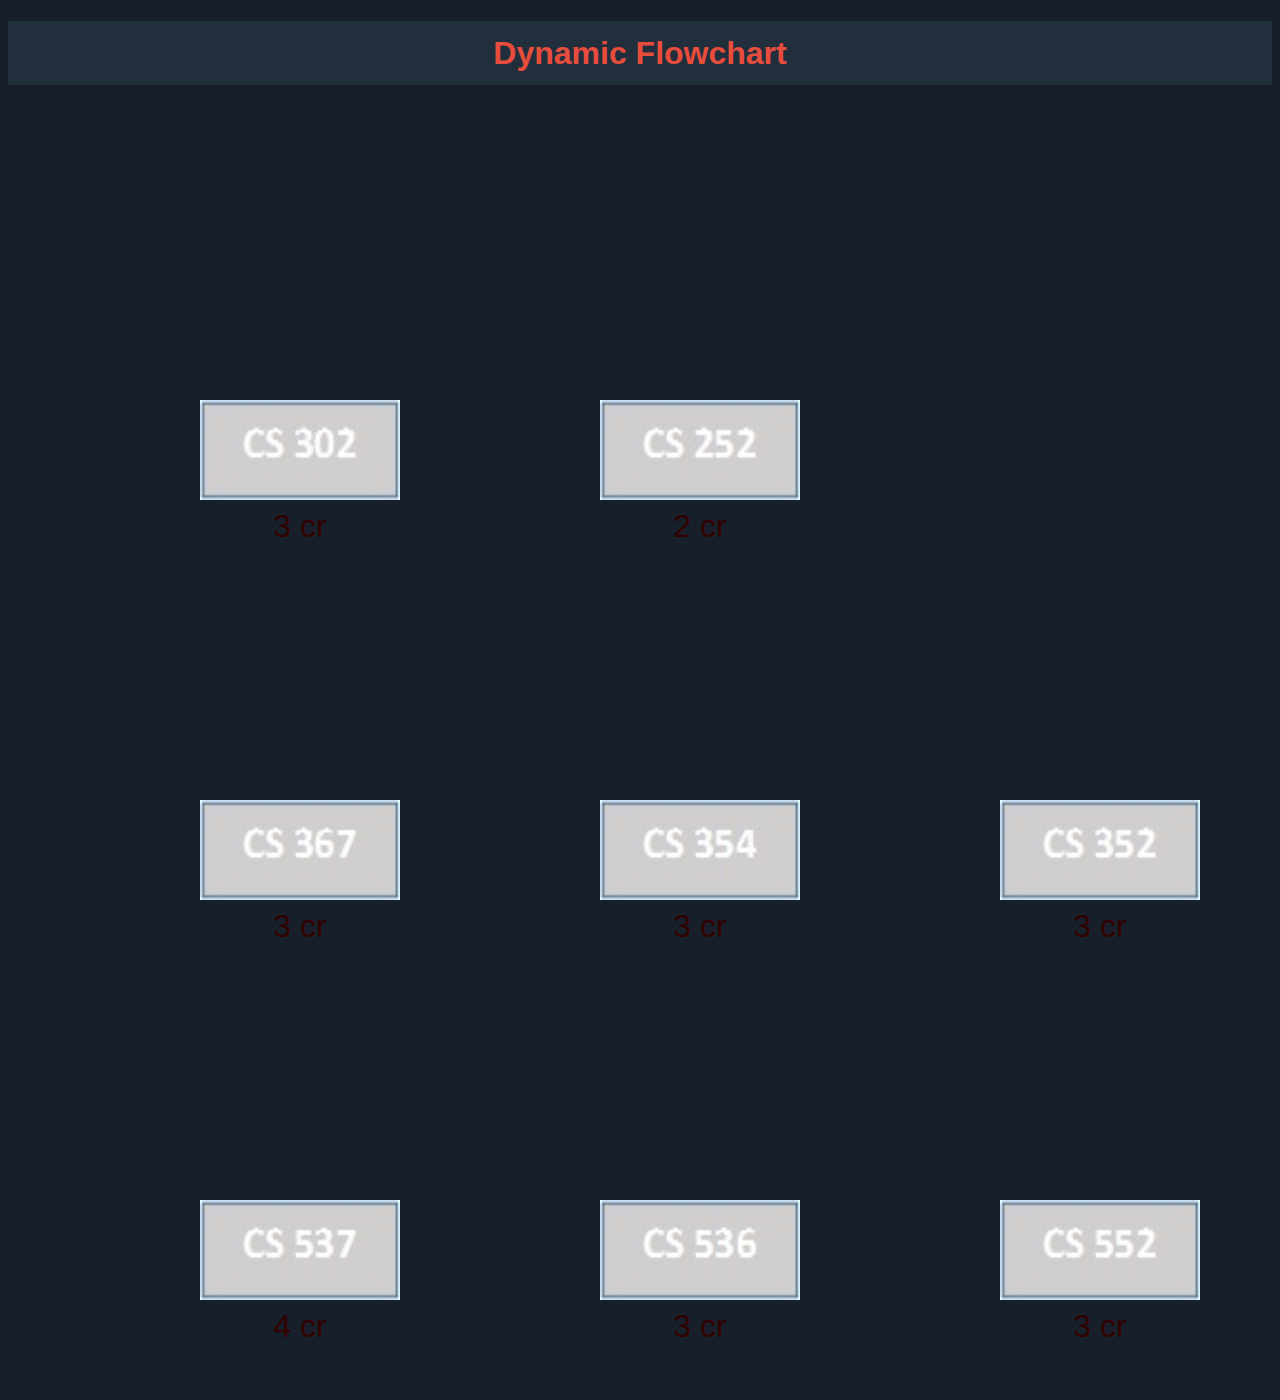
==== commit 724174b4: "Merge remote-tracking branch 'origin/master'" ====
--- a/Dynamic_Flowchart/index.html
+++ b/Dynamic_Flowchart/index.html
@@ -4,9 +4,7 @@
 	<meta charset="UTF-8">
 	<link href = "flowchart.css" rel = "stylesheet">
 	<title>Dynamic Flowchart</title>
-	<script language="JavaScript">
-
-	</script>
+
 </head>
 <body>
 <center><h1>Dynamic Flowchart</h1></center>
@@ -62,7 +60,7 @@
 	<a href="#" onMouseOver="return changeImage302()" onMouseOut= "return changeImageBack302()" ><img
 			name="cs 302" src="CS302g.jpg" width="200" height="100" border="0"
 			alt="javascript button"></a>
-	<h2><center>3 cr</center></h2>
+	<center>3 cr</center>
 </DIV>
 
 <!--cs252-->
--- a/Dynamic_Flowchart/flowchart.css
+++ b/Dynamic_Flowchart/flowchart.css
@@ -7,6 +7,6 @@
 	line-height: 200%;
 	text-align: center; }
 
-div { font-size: medium;
+div { font-size: xx-large;
 
 }
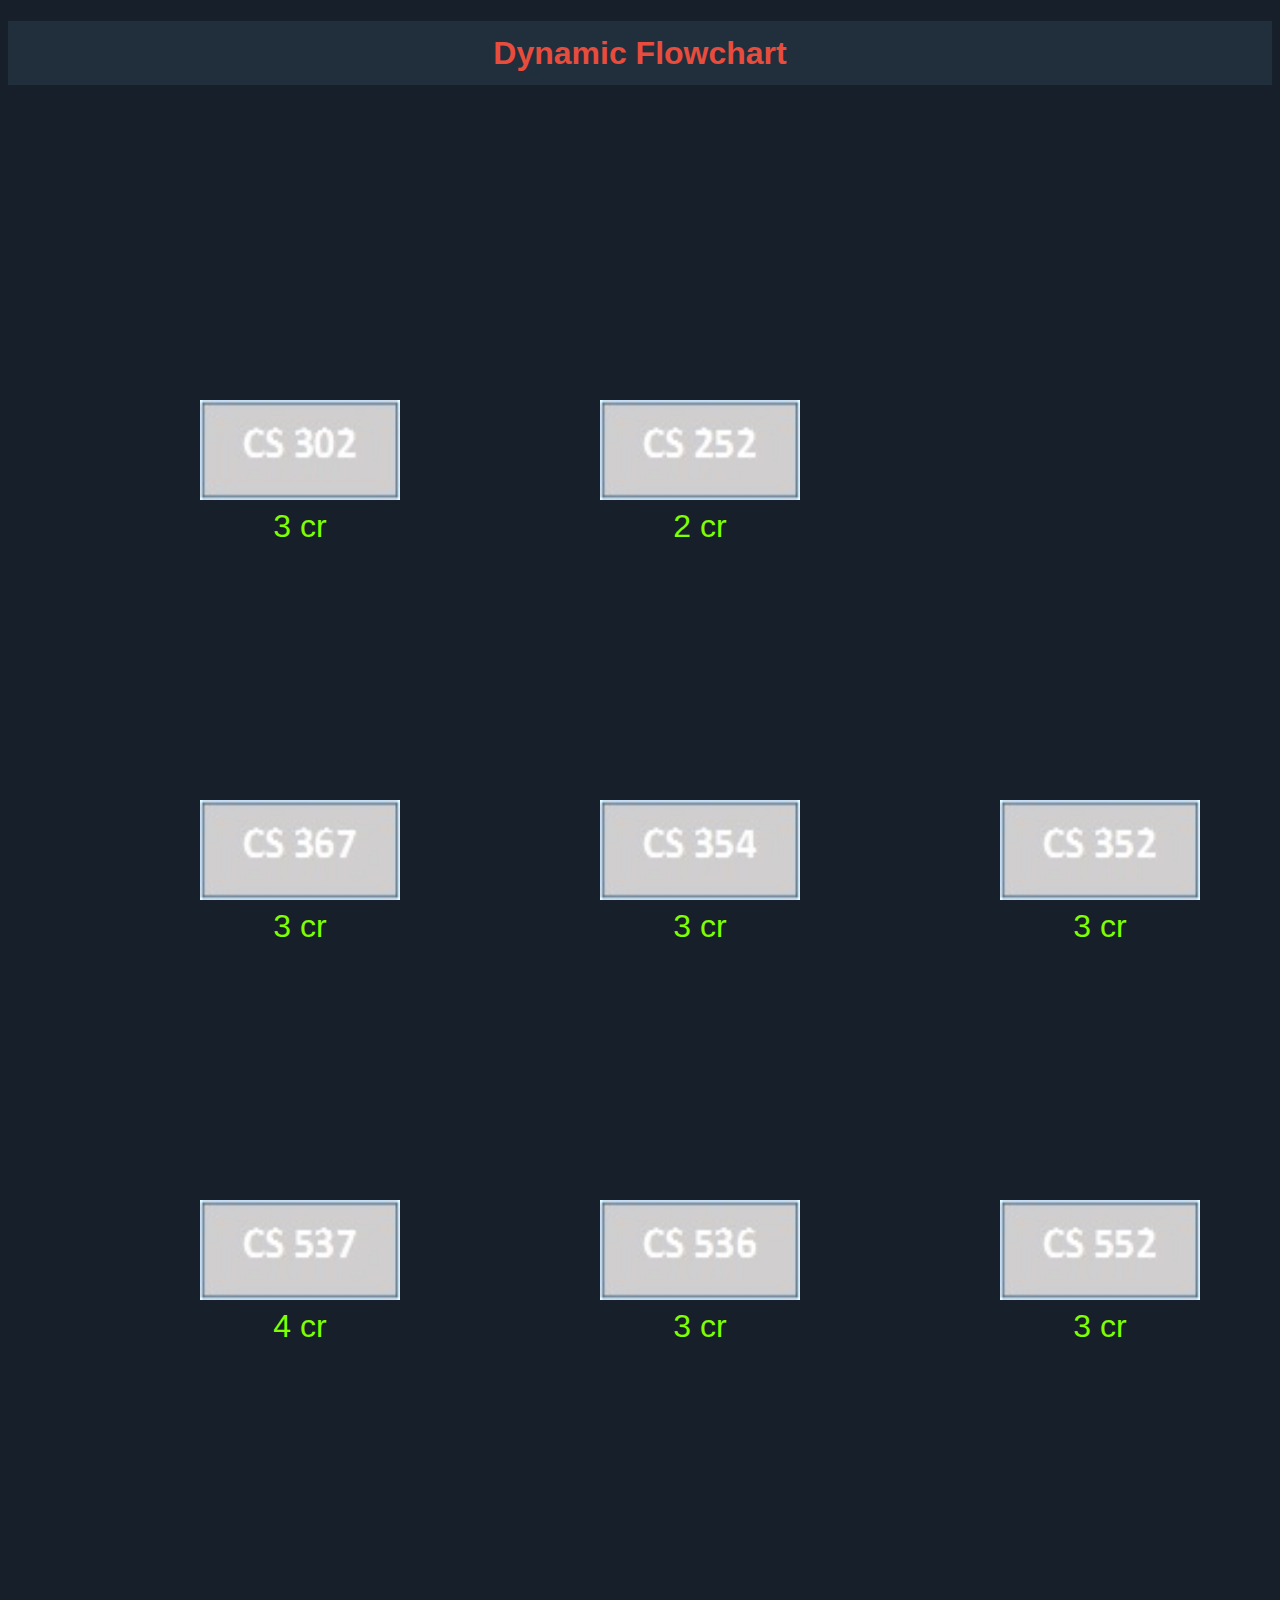
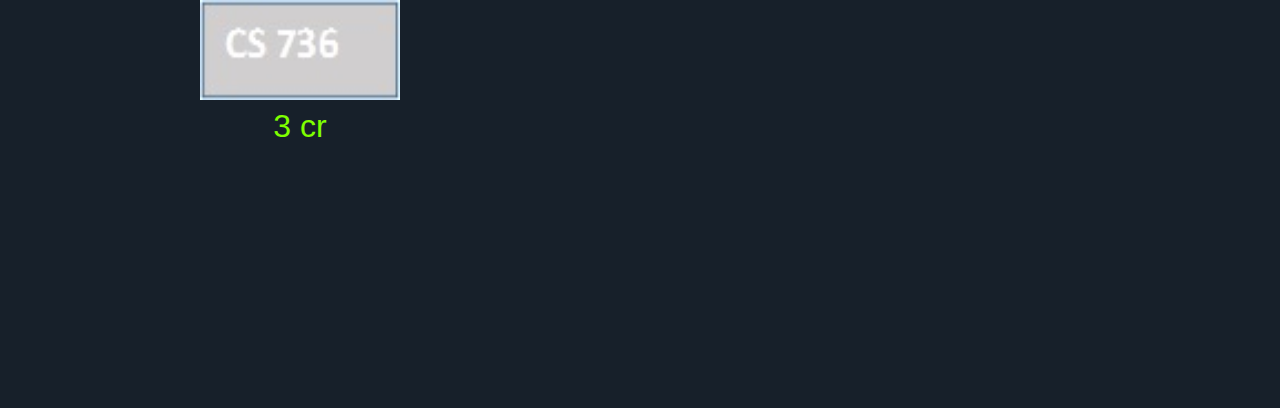
==== commit 48882d25: "F" ====
--- a/Dynamic_Flowchart/index.html
+++ b/Dynamic_Flowchart/index.html
@@ -7,7 +7,17 @@
 
 </head>
 <body>
-<center><h1>Dynamic Flowchart</h1></center>
+<h1>Dynamic Flowchart</h1>
+
+
+
+<!--cs 736 canvas-->
+<DIV style="position: absolute; top:1400px; left:200px; width:600px; height:200px">
+	<canvas id="Canvas 736" width="1400" height="600">
+	</canvas>
+</DIV>
+
+
 
 <!--cs 352 canvas-->
 
@@ -51,6 +61,12 @@
 <!--cs 577 canvas-->
 <DIV style="position: absolute; top:600px; left:200px; width:1400px; height:600px">
 	<canvas id="Canvas 577" width="1400" height="600">
+	</canvas>
+</DIV>
+
+<!--cs 240 canvas-->
+<DIV style="position: absolute; top:300px; left:1400px; width:200px; height:100px">
+	<canvas id="Canvas 240" width="200" height="100">
 	</canvas>
 </DIV>
 
@@ -135,6 +151,23 @@
 	<center>3 cr</center>
 </DIV>
 
+<!--cs 736-->
+
+<DIV style="position: absolute; top:1600px; left:200px; width:200px; height:200px">
+	<a href="#" onMouseOver="return changeImage736()" onMouseOut= "return changeImageBack736()" ><img
+			name="cs 736" src="CS736g.jpg" width="200" height="100" border="0"
+			alt="javascript button"></a>
+	<center>3 cr</center>
+</DIV>
+
+<!--math 221-->
+
+<DIV style="position: absolute; top:100px; left:1400px; width:200px; height:200px">
+	<a href="#" onMouseOver="return changeImage221()" onMouseOut= "return changeImageBack221()" ><img
+			name="math 221" src="math221g.jpg" width="200" height="100" border="0"
+			alt="javascript button"></a>
+	<center>3 cr</center>
+</DIV>
 
 <script>
     var myimgobj = document.images["cs 367"];
@@ -157,6 +190,7 @@
         ctx.stroke();
         changeImage252();
         return true;
+
     }
     function changeImageBack352()
     {
@@ -170,13 +204,22 @@
     function changeImage240()
     {
         document.images["cs 240"].src= "CS240b.jpg";
-
+        var c = document.getElementById("Canvas 240");
+        var ctx = c.getContext("2d");
+        ctx.moveTo(100,0);
+        ctx.lineTo(100,100);
+        ctx.strokeStyle = '#ff0000';
+        ctx.stroke();
+		changeImage221();
         return true;
     }
     function changeImageBack240()
     {
         document.images["cs 240"].src= "CS240g.jpg";
-
+        var c = document.getElementById("Canvas 240");
+        var ctx = c.getContext("2d");
+        ctx.clearRect(0, 0, c.width, c.height);
+		changeImageBack221();
         return true;
     }
     function changeImage577()
@@ -334,6 +377,47 @@
         changeImageBack252();
         return true;
     }
+
+
+    function changeImage736()
+    {
+        document.images["cs 736"].src= "CS736b.jpg";
+        var c = document.getElementById("Canvas 736");
+        var ctx = c.getContext("2d");
+        ctx.moveTo(100,0);
+        ctx.lineTo(100,200);
+        ctx.moveTo(900,0);
+        ctx.lineTo(900,100);
+        ctx.lineTo(100,100);
+        ctx.strokeStyle = '#ff0000';
+        ctx.stroke();
+        changeImage537();
+        changeImage552();
+
+        return true;
+    }
+    function changeImageBack736()
+    {
+        document.images["cs 736"].src = "CS736g.jpg";
+        var c = document.getElementById("Canvas 736");
+        var ctx = c.getContext("2d");
+        ctx.clearRect(0, 0, c.width, c.height);
+        changeImageBack537();
+        changeImageBack552();
+        return true;
+    }
+
+    function changeImage221()
+    {
+        document.images["math 221"].src= "math221b.jpg";
+        return true;
+    }
+    function changeImageBack221()
+    {
+        document.images["math 221"].src = "math221g.jpg";
+        return true;
+    }
+
     function changeImage302()
     {
         document.images["cs 302"].src= "CS302b.jpg";
--- a/Dynamic_Flowchart/flowchart.css
+++ b/Dynamic_Flowchart/flowchart.css
@@ -8,5 +8,5 @@
 	text-align: center; }
 
 div { font-size: xx-large;
-
+		color: chartreuse;
 }
